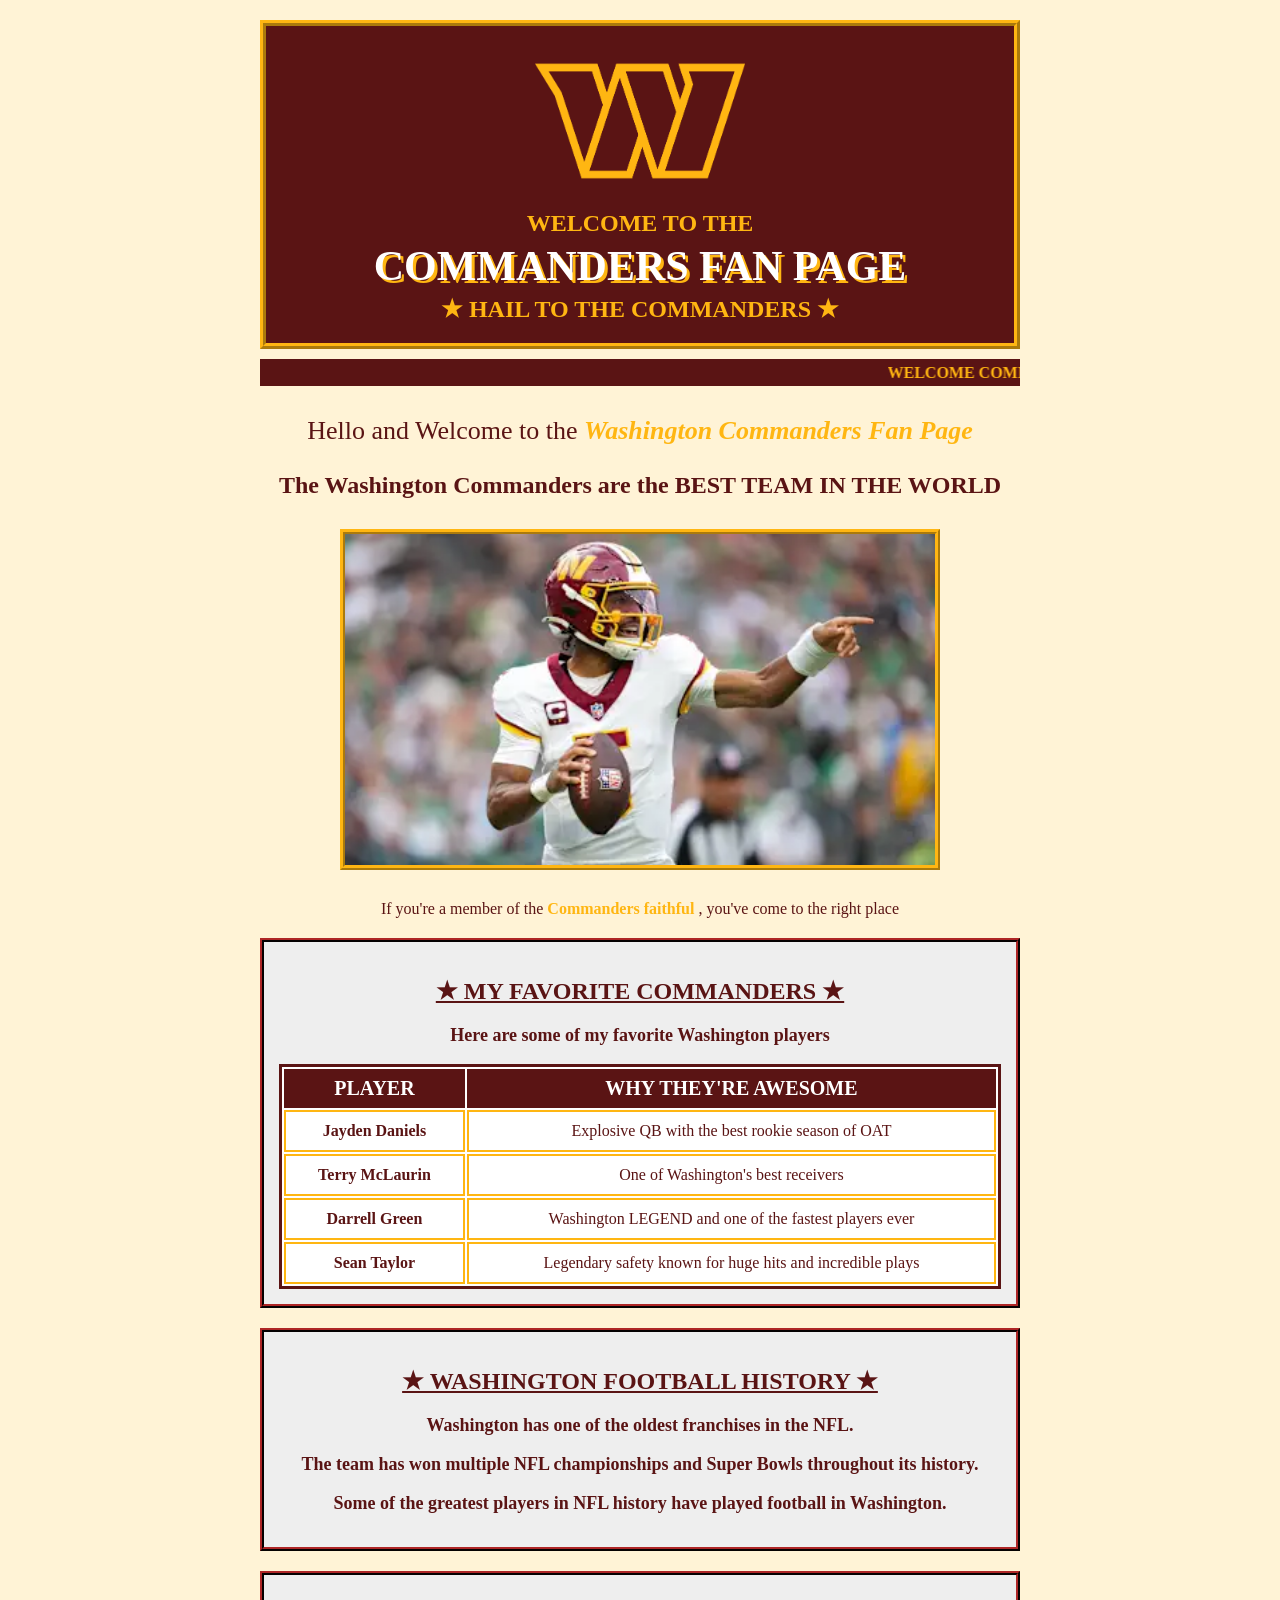
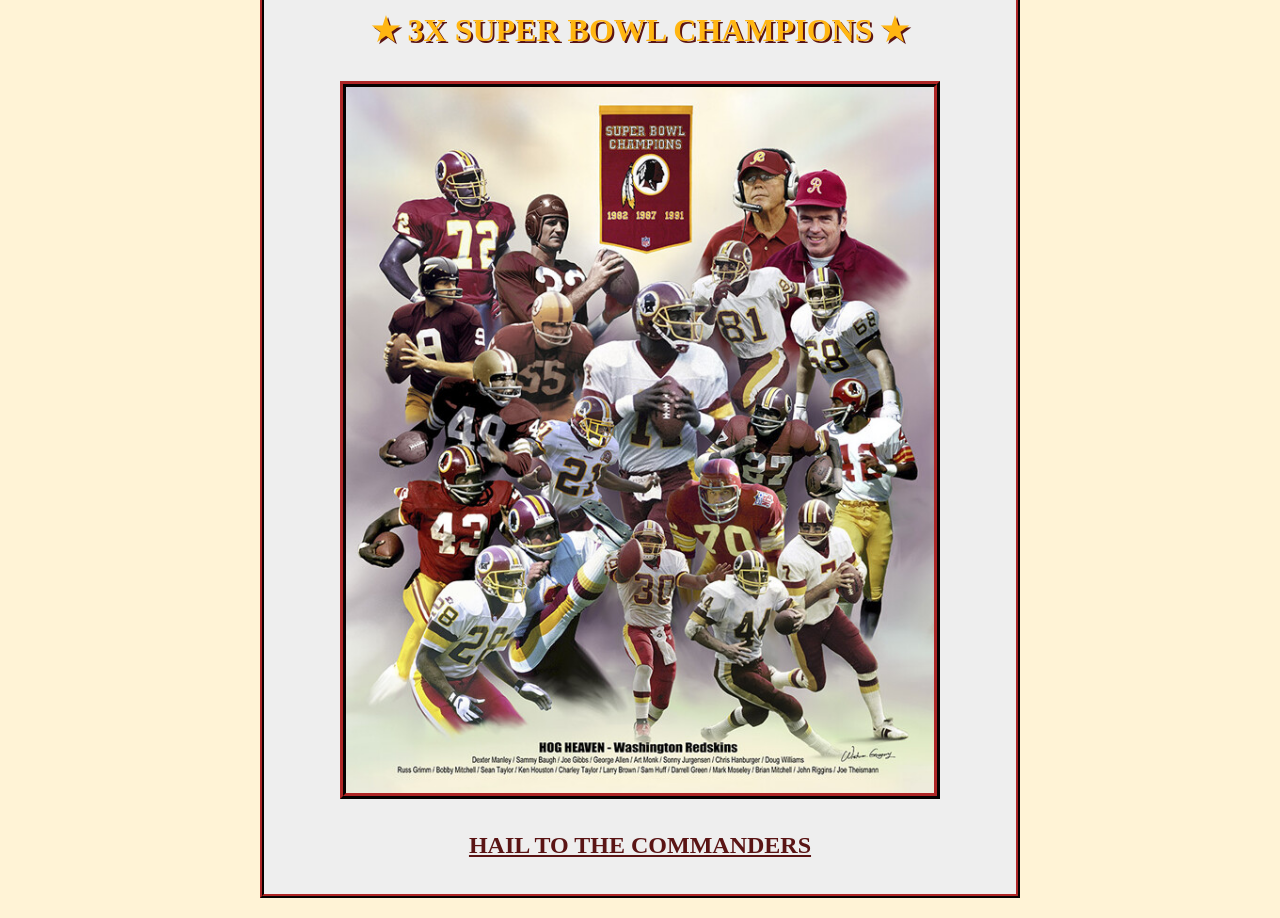
==== passion-V2/index.html @ 0be78f50 "redskins" ====
<!DOCTYPE html>

<html>

<head>

    <meta name="viewport" content="width=device-width, initial-scale=1.0">
    <meta charset="UTF-8">

    <title>Washington Commanders Fan Page</title>

    <link rel="stylesheet" href="main.css">

</head>


<body>

    <div class="page">


        <!-- header -->

        <div class="header">

            <img class="logo" src="washington-commanders-logo-png-transparent.png">

            <h2>WELCOME TO THE</h2>

            <h1>COMMANDERS FAN PAGE</h1>

            <h2>★ HAIL TO THE COMMANDERS ★</h2>

        </div>


        <!-- moving text -->

        <marquee>

            WELCOME COMMANDERS FANS ★ HAIL TO THE COMMANDERS ★
            WASHINGTON FOOTBALL ★ GO COMMANDERS

        </marquee>


        <!-- home -->

        <div>

            <p class="welcome">

                Hello and Welcome to the

                <span>Washington Commanders Fan Page</span>

            </p>


            <h2>
                The Washington Commanders are the BEST TEAM IN THE WORLD
            </h2>


            <img class="touchdown" src="uxpoamc87oizarii0y3a.webp">


            <p>

                If you're a member of the

                <span class="gold-text">
                    Commanders faithful
                </span>,

                you've come to the right place

            </p>

        </div>



        <!-- best players -->

        <div class="box">

            <h2>★ MY FAVORITE COMMANDERS ★</h2>

            <p>
                Here are some of my favorite Washington players
            </p>


            <table class="player-table">

                <tr>

                    <th>
                        PLAYER
                    </th>

                    <th>
                        WHY THEY'RE AWESOME
                    </th>

                </tr>


                <tr>

                    <td>
                        <b>Jayden Daniels</b>
                    </td>

                    <td>
                        Explosive QB with the best rookie season of OAT
                    </td>

                </tr>


                <tr>

                    <td>
                        <b>Terry McLaurin</b>
                    </td>

                    <td>
                        One of Washington's best receivers
                    </td>

                </tr>


                <tr>

                    <td>
                        <b>Darrell Green</b>
                    </td>

                    <td>
                        Washington LEGEND and one of the fastest players ever
                    </td>

                </tr>


                <tr>

                    <td>
                        <b>Sean Taylor</b>
                    </td>

                    <td>
                        Legendary safety known for huge hits and incredible plays
                    </td>

                </tr>


            </table>

        </div>



        <!-- history -->

        <div class="box">

            <h2>
                ★ WASHINGTON FOOTBALL HISTORY ★
            </h2>

            <p>
                Washington has one of the oldest franchises in the NFL.
            </p>

            <p>
                The team has won multiple NFL championships and
                Super Bowls throughout its history.
            </p>

            <p>
                Some of the greatest players in NFL history have played
                football in Washington.
            </p>

        </div>



        <!-- championship section -->

        <div class="box">

            <h1 class="champions">
                ★ 3X SUPER BOWL CHAMPIONS ★
            </h1>

            <img class="championship-photo"
                 src="s-l1200.jpg">

            <h2>
                HAIL TO THE COMMANDERS
            </h2>

        </div>



    </div>

</body>

</html>
---- passion-V2/main.css ----
* {
    box-sizing: border-box;
}


img {
    max-width: 100%;
}


body {

    background-color: #fff3d6;

    font-family: "Times New Roman", serif;

    margin: 0;

}


.page {

    width: 760px;

    margin: auto;

    text-align: center;

}


/* logo */

.logo {

    width: 250px;

    height: auto;

}


/* header */

.header {

    background-color: #5A1414;

    border: 6px ridge #FFB612;

    margin-top: 20px;

    padding: 15px;

}


.header h1 {

    color: white;

    font-size: 42px;

    margin: 5px;

    text-shadow: 3px 3px #FFB612;

}


.header h2 {

    color: #FFB612;

    margin: 5px;

}



/* main text */

.welcome {

    font-size: 26px;

    color: #5A1414;

}


.welcome span {

    color: #FFB612;

    font-style: italic;

    font-weight: bold;

}


h2 {

    color: #5A1414;

}


p {

    color: #5A1414;

}


.gold-text {

    color: #FFB612;

    font-weight: bold;

}



/* touchdown image */

.touchdown {

    width: 600px;

    height: auto;

    border: 5px ridge #FFB612;

    margin: 10px;

}



/* content boxes */

.box {

    background-color: #eeeeee;

    border: 4px ridge #5A1414;

    margin: 20px 0;

    padding: 15px;

}


.box h2 {

    color: #5A1414;

    text-decoration: underline;

}


.box p {

    color: #5A1414;

    font-size: 18px;

    font-weight: bold;

}



/* player table */

.player-table {

    width: 100%;

    border: 3px solid #5A1414;

    background-color: white;

}


.player-table td {

    border: 2px solid #FFB612;

    padding: 10px;

    color: #5A1414;

}


.player-table th {

    background-color: #5A1414;

    color: white;

    font-size: 20px;

    padding: 8px;

}



/* champions */

.champions {

    color: #FFB612;

    text-shadow: 2px 2px #5A1414;

}


.championship-photo {

    width: 600px;

    height: auto;

    border: 6px ridge #5A1414;

    margin: 10px;

}



/* links */

a {

    color: blue;

}


a:visited {

    color: purple;

}


a:hover {

    color: #FFB612;

}



/* moving text */

marquee {

    color: #FFB612;

    background-color: #5A1414;

    margin-top: 10px;

    padding: 4px;

    font-weight: bold;

}




/* footer */

.footer {

    border-top: 3px solid #FFB612;

    margin-top: 25px;

    padding: 10px;

    font-size: 14px;

}


.footer p {

    color: #5A1414;

}
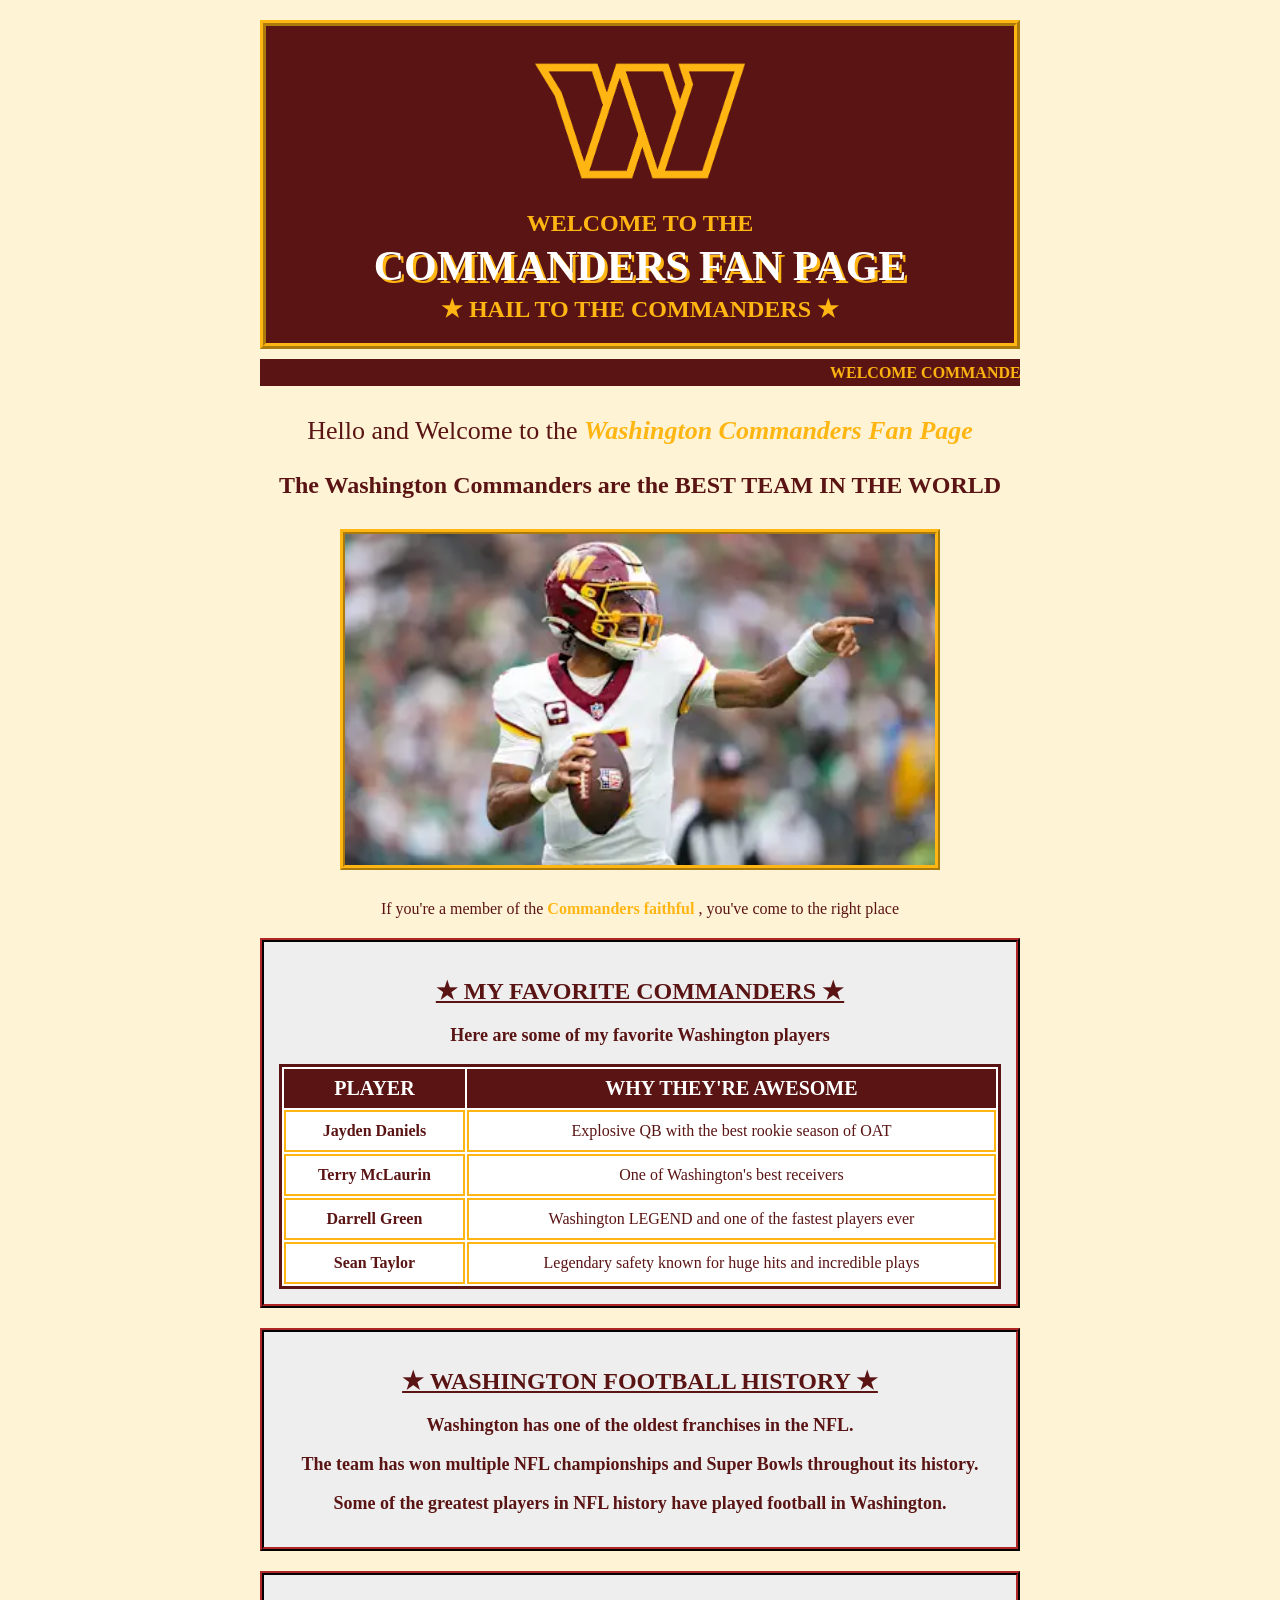
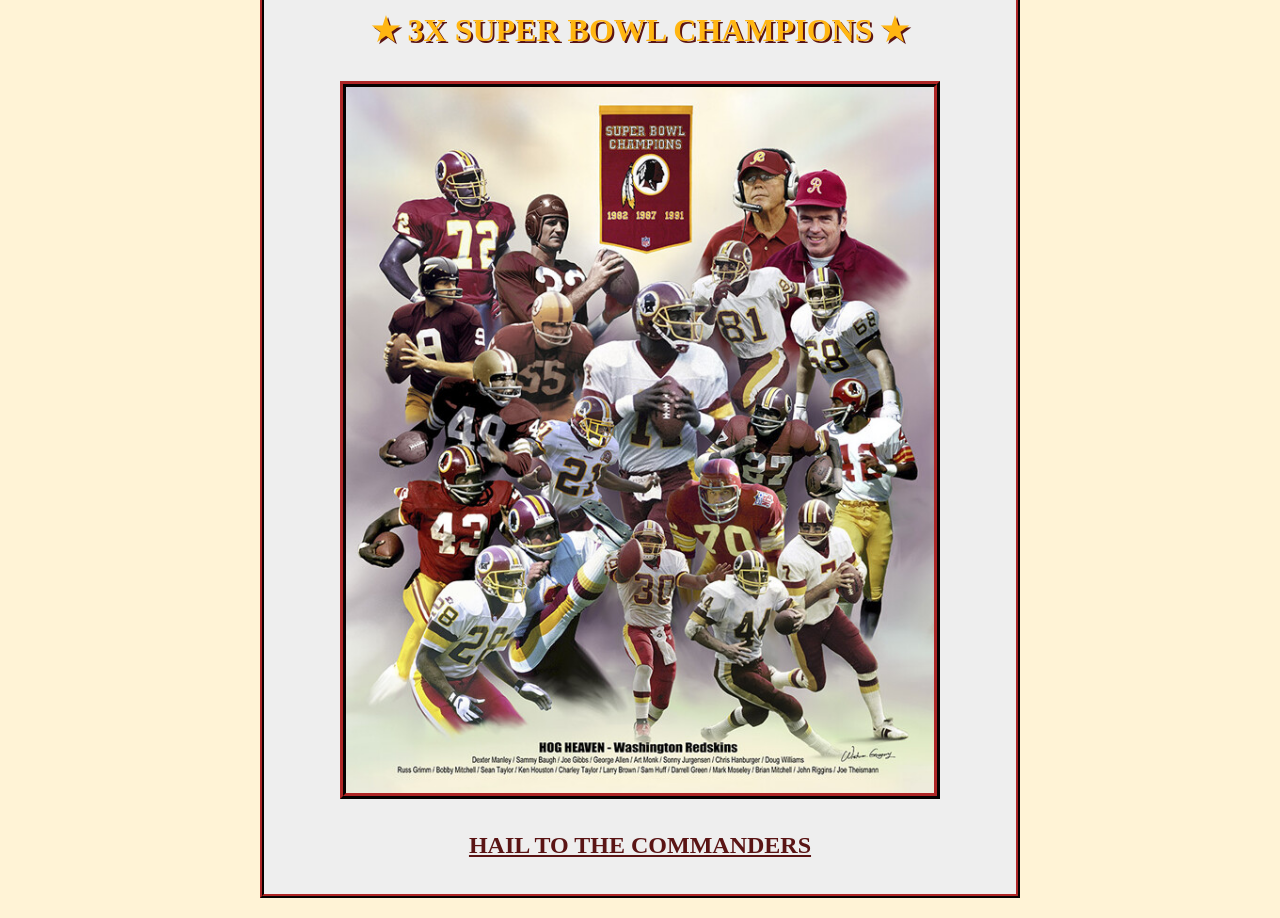
==== commit 3e5b37b9: "Update index.html" ====
--- a/passion-V2/index.html
+++ b/passion-V2/index.html
@@ -190,9 +190,6 @@
         </div>
 
 
-
-        <!-- championship section -->
-
         <div class="box">
 
             <h1 class="champions">
--- a/passion-V2/main.css
+++ b/passion-V2/main.css
@@ -240,30 +240,6 @@
 
 
 
-/* links */
-
-a {
-
-    color: blue;
-
-}
-
-
-a:visited {
-
-    color: purple;
-
-}
-
-
-a:hover {
-
-    color: #FFB612;
-
-}
-
-
-
 /* moving text */
 
 marquee {
@@ -280,26 +256,3 @@
 
 }
 
-
-
-
-/* footer */
-
-.footer {
-
-    border-top: 3px solid #FFB612;
-
-    margin-top: 25px;
-
-    padding: 10px;
-
-    font-size: 14px;
-
-}
-
-
-.footer p {
-
-    color: #5A1414;
-
-}
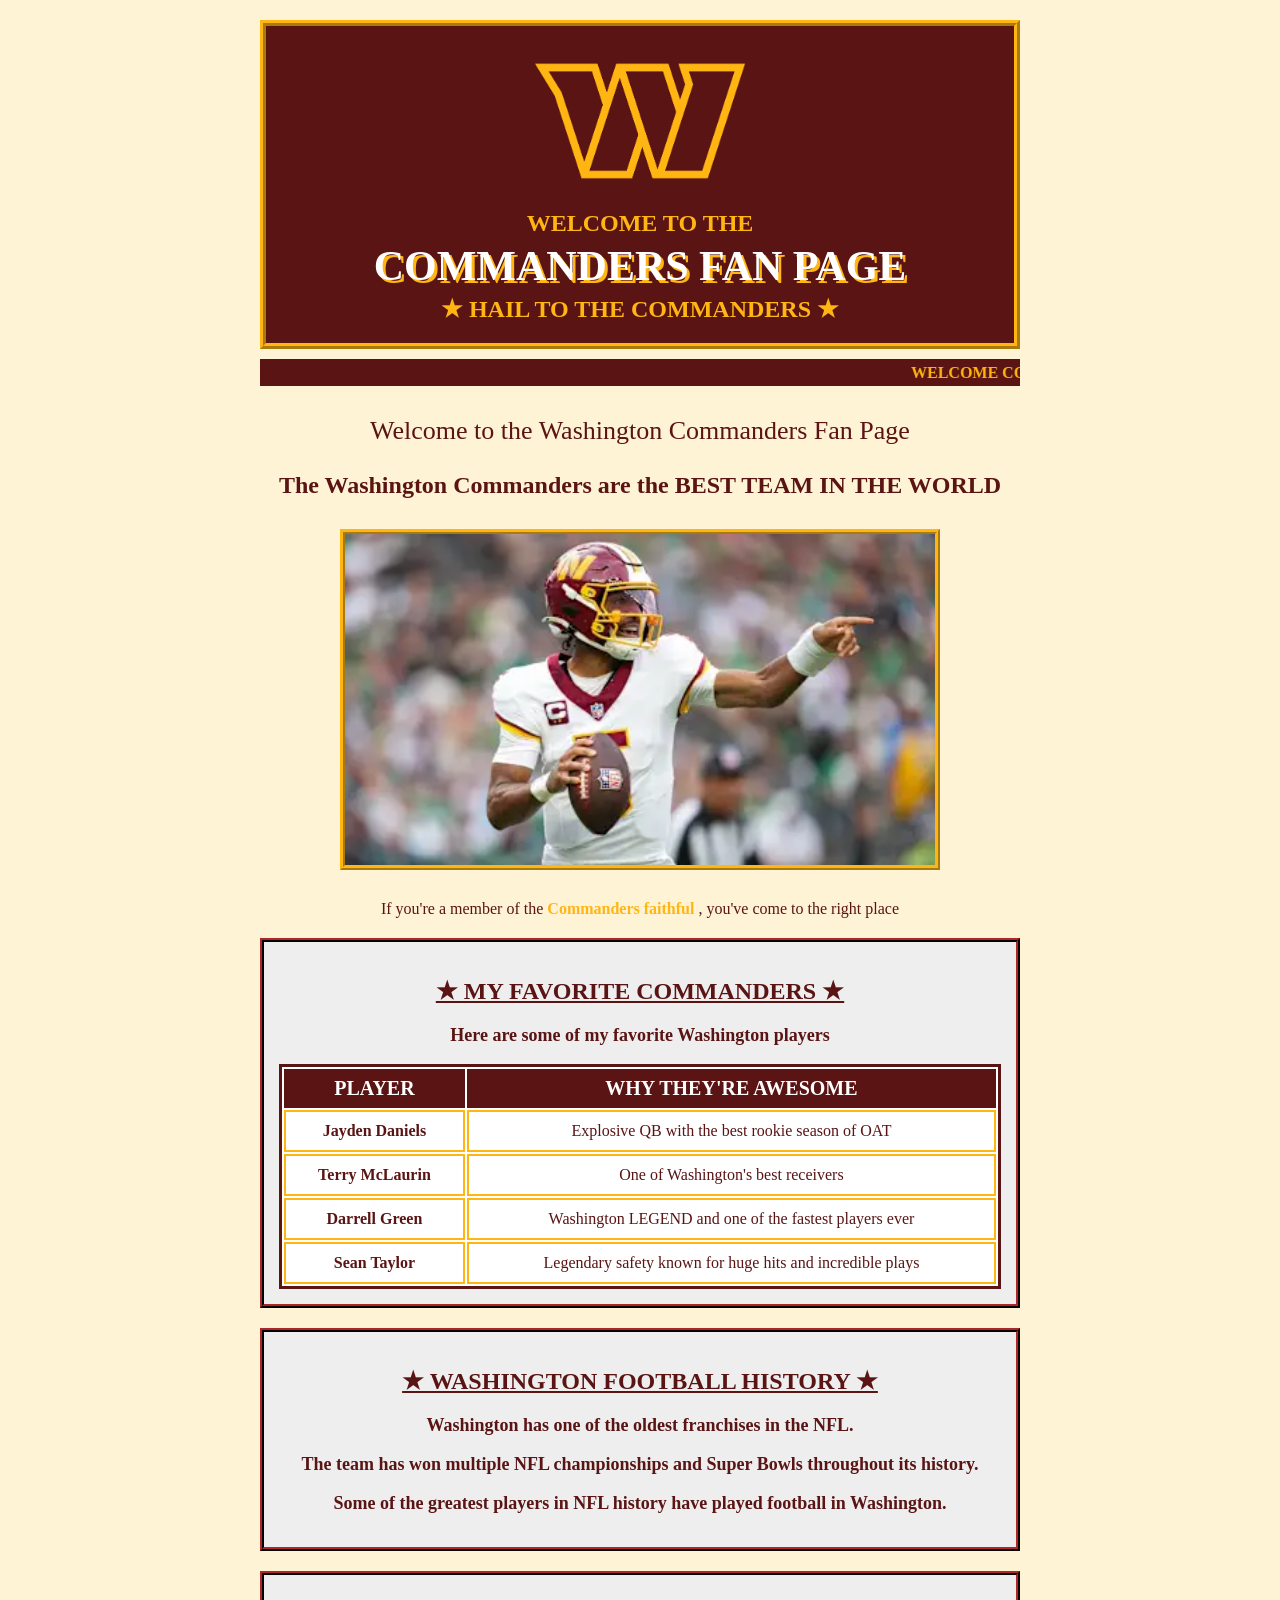
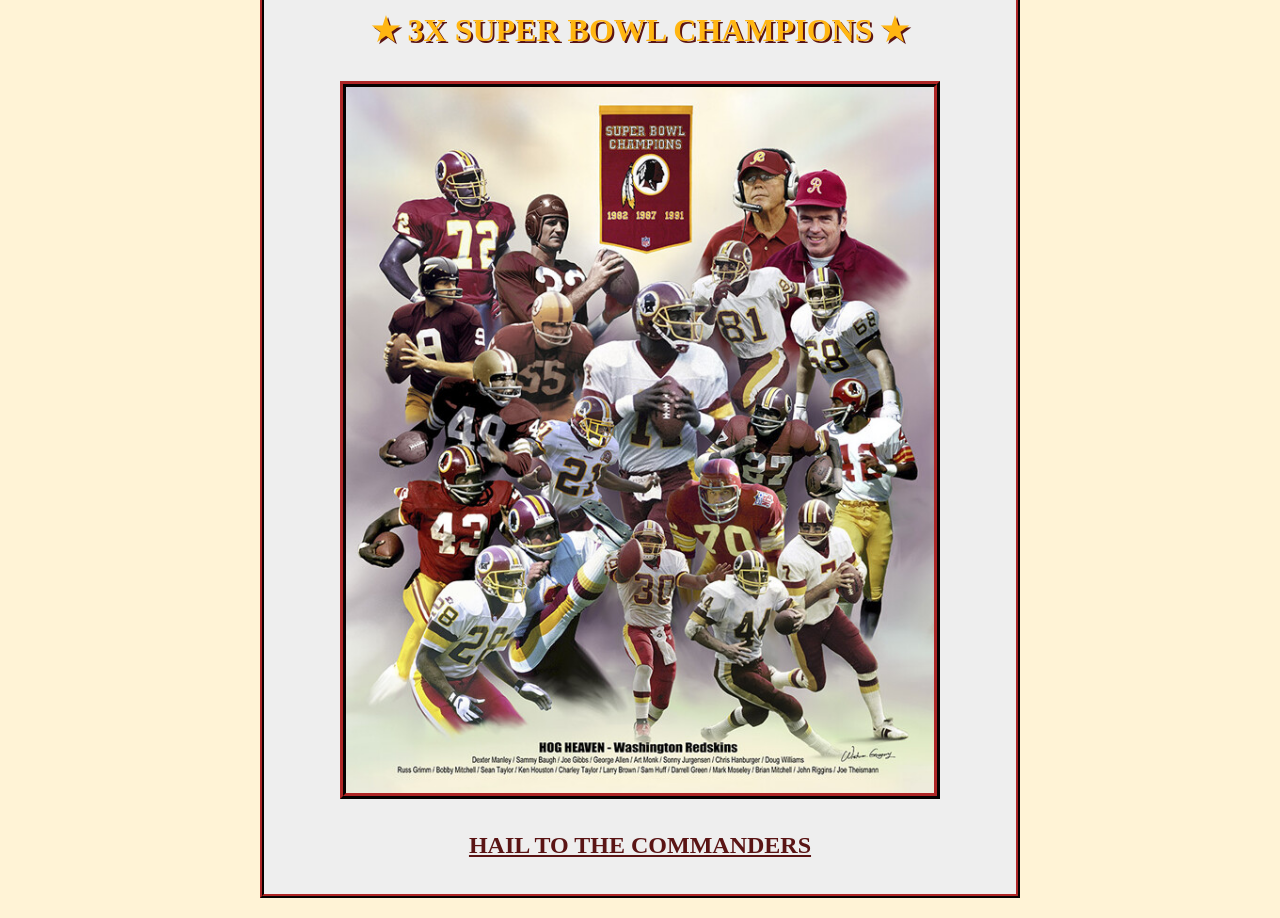
==== commit 31f3c554: "hello" ====
--- a/passion-V2/index.html
+++ b/passion-V2/index.html
@@ -50,9 +50,7 @@
 
             <p class="welcome">
 
-                Hello and Welcome to the
-
-                <span>Washington Commanders Fan Page</span>
+                Welcome to the Washington Commanders Fan Page
 
             </p>
 
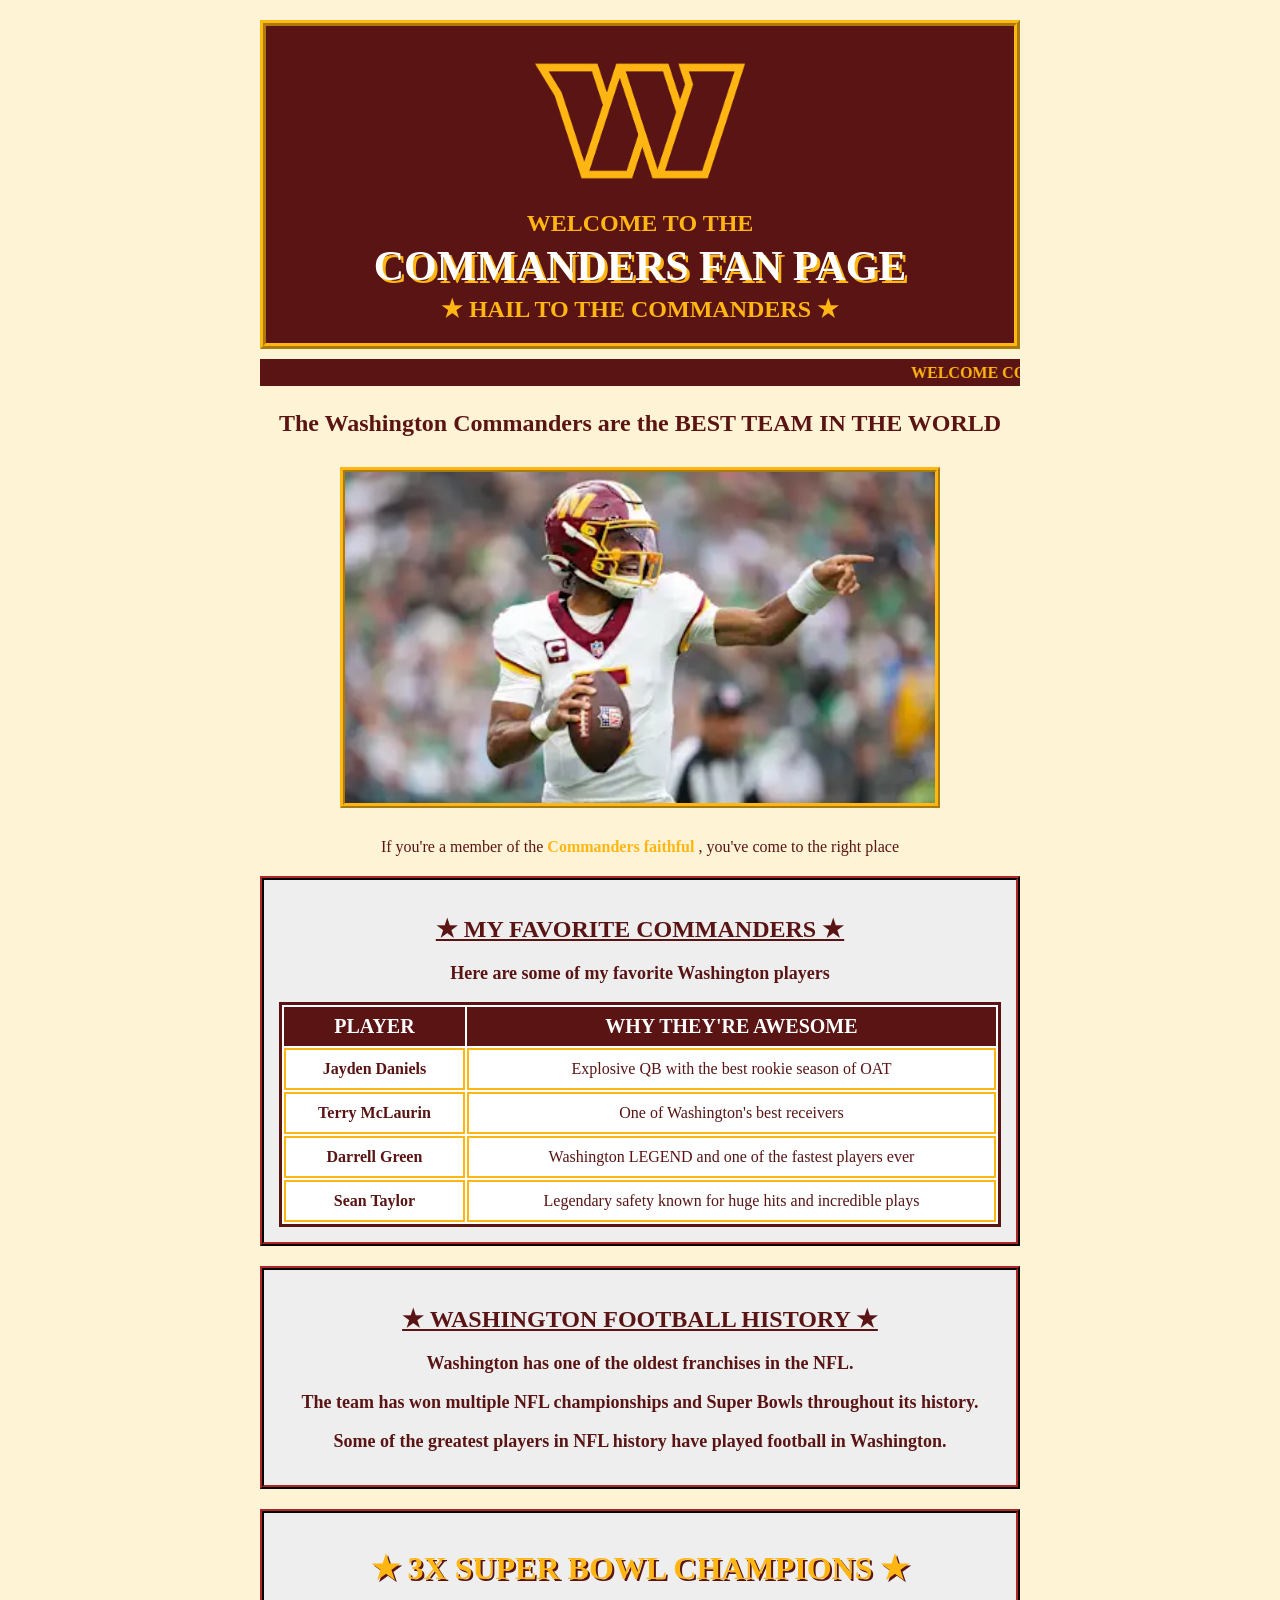
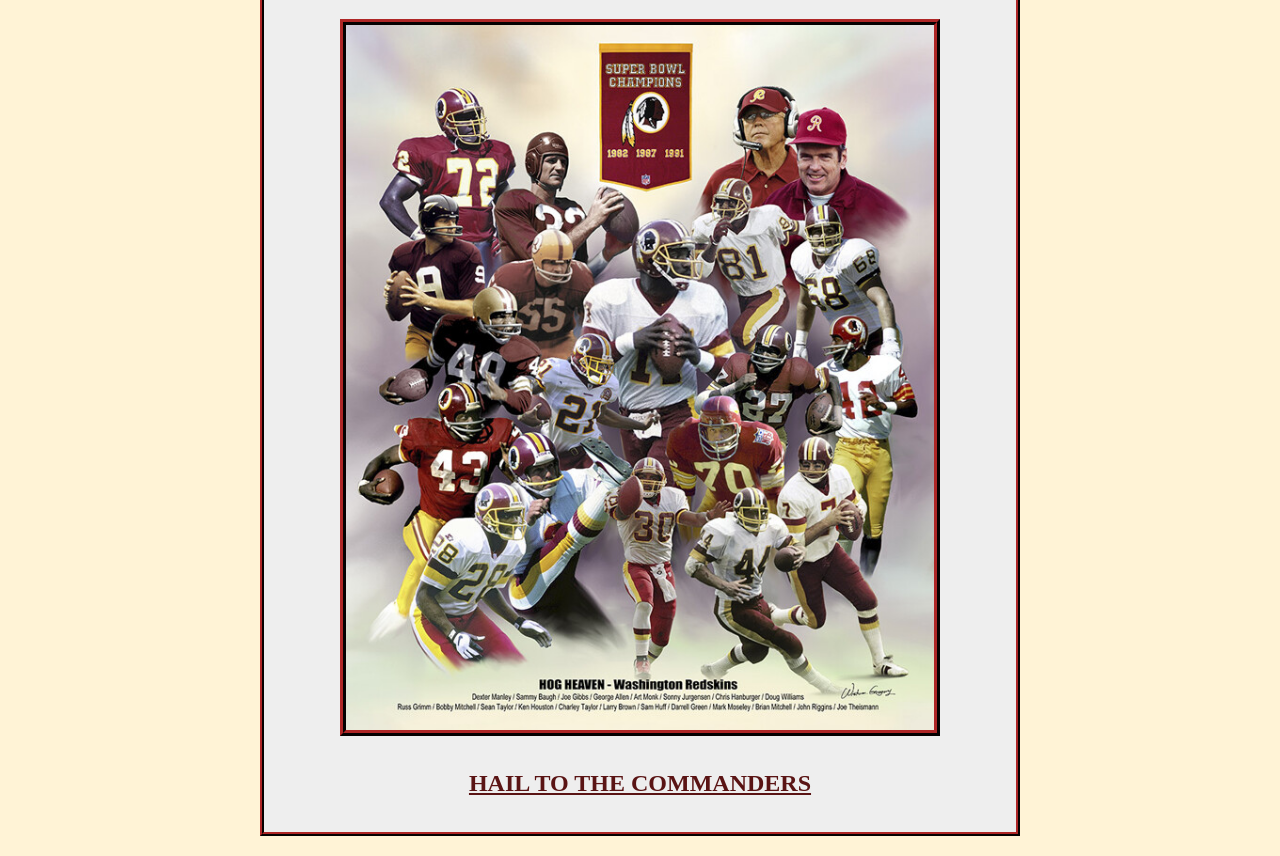
==== commit 68a4b542: "nonoooo" ====
--- a/passion-V2/index.html
+++ b/passion-V2/index.html
@@ -47,12 +47,6 @@
         <!-- home -->
 
         <div>
-
-            <p class="welcome">
-
-                Welcome to the Washington Commanders Fan Page
-
-            </p>
 
 
             <h2>
